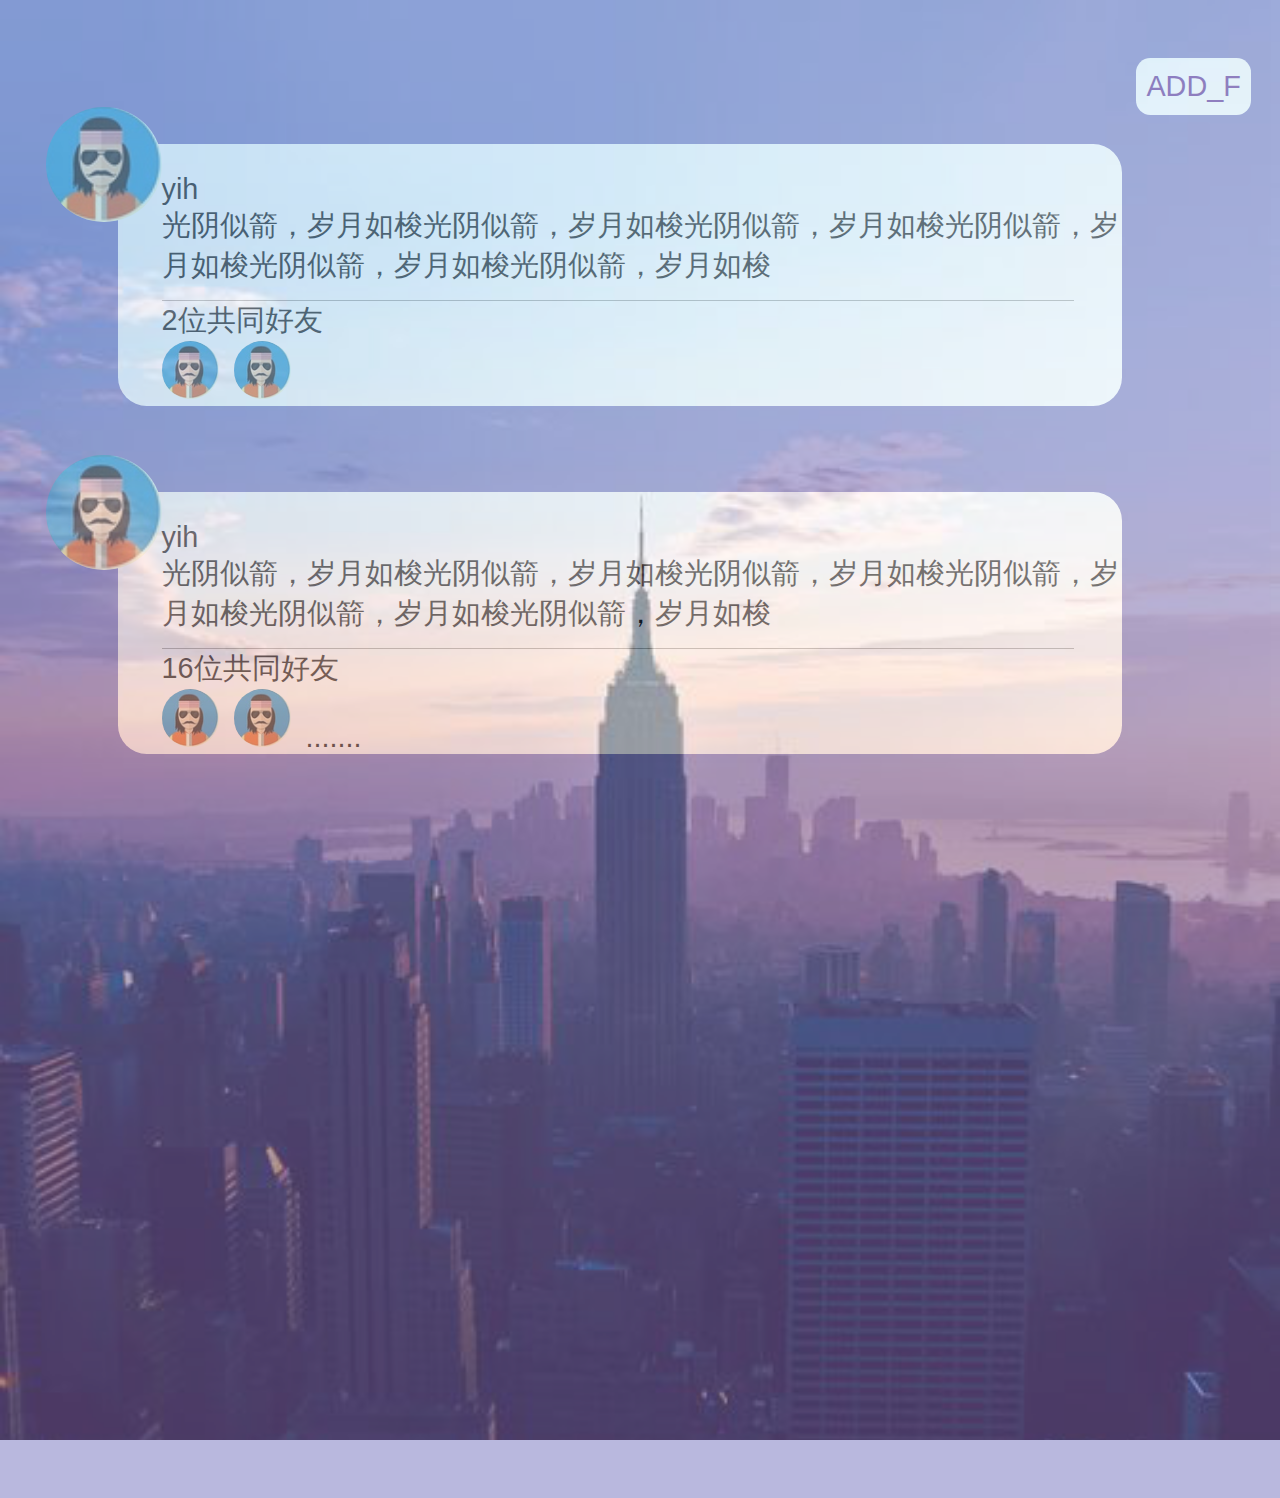
==== html/friend/friend.html @ 874a3557 "add new things" ====
<!DOCTYPE HTML>
<html>
<head>
    <meta charset="utf-8">
    <meta name="viewport" content="maximum-scale=1.0,minimum-scale=1.0,user-scalable=0,width=device-width,initial-scale=1.0"/>
    <meta name="format-detection" content="telephone=no,email=no,date=no,address=no">
    <title>好友列表</title>
    <link rel="stylesheet" type="text/css" href="../../css/common.css" />
    <link rel="stylesheet" type="text/css" href="../../css/friend.css" />
    <script type="text/javascript" src="../../script/api.js"></script>
</head>
<body>
   <div class="friend_bg">
   </div>
   <div class="friend_opacity">
       <a href="" onclick="add_friend()">ADD_F</a>
       <div class="friend_box">
           <img src="../../res/head.png" alt="" class="friend_logo">
           <div class="friend_detail">
               <p>yih</p>
               <p>光阴似箭，岁月如梭光阴似箭，岁月如梭光阴似箭，岁月如梭光阴似箭，岁月如梭光阴似箭，岁月如梭光阴似箭，岁月如梭</p>
               <div class="common_friend">
                   <p><span>2</span>位共同好友</p>
                   <p><img src="../../res/head.png" alt=""><img src="../../res/head.png" alt=""></p>
               </div>
           </div>
       </div>
       <div class="friend_box">
           <img src="../../res/head.png" alt="" class="friend_logo">
           <div class="friend_detail">
               <p>yih</p>
               <p>光阴似箭，岁月如梭光阴似箭，岁月如梭光阴似箭，岁月如梭光阴似箭，岁月如梭光阴似箭，岁月如梭光阴似箭，岁月如梭</p>
               <div class="common_friend">
                   <p><span>16</span>位共同好友</p>
                   <p><img src="../../res/head.png" alt=""><img src="../../res/head.png" alt="">.......</p>
               </div>
           </div>
       </div>
   </div>

</body>
<script type="text/javascript" src="../script/api.js"></script>
<script type="text/javascript">

    apiready = function(){
		
    };
    function add_friend(){
        api.openWin({
					    name: 'add_friend',
					    url: 'add_friend.html'
					});
    }
</script>
</html>
---- css/common.css ----
html{
    font-family: sans-serif;
}
html,body,header,section,footer,div,ul,ol,li,img,a,span,em,del,legend,center,strong,var,fieldset,form,label,dl,dt,dd,cite,input,hr,time,mark,code,figcaption,figure,textarea,h1,h2,h3,h4,h5,h6,p{
    margin:0;
    border:0;
    padding:0;
    font-style:normal;
}
html,body {
    background-color:#ffffff;
    -webkit-touch-callout:none;
    -webkit-text-size-adjust:none;
    -webkit-tap-highlight-color:rgba(0, 0, 0, 0);
    -webkit-user-select:none;
}
header,section,footer {
    position:relative;
}
ol,ul{
    list-style:none;
}
input,button,textarea {
    border:0;
    margin:0;
    padding:0;
    /*-webkit-appearance:none;*/
}
a:active, a:hover {
  outline: 0;
}
a, a:visited{
    text-decoration:none;
}

label, .wordWrap{
    word-wrap: break-word;
    word-break: break-all;
}
table {
  border-collapse: collapse;
  border-spacing: 0;
}
td,th {
  padding: 0;
}
.clearfix:after{
    content: ' ';
    display: block;
    clear: both;
    visibility:hidden;
    line-height: 0;
    height:0;
}
.loading_more{
    display: block;
    height: 1.5em;
    width: 100%;
}
.loading_more:before {
    display: inline-block; vertical-align: text-bottom;
    content: ' '; height: 16px; width: 16px; margin-right: 6px;
    background: url(../image/loading_more.gif) no-repeat center;
    -webkit-background-size: contain;
    background-size: contain;
} 
.loading_more:after {
    content: '加载更多';    
}

/*媒体查询*/
@media only screen and (min-width: 861px) {
    html { 
        font-size: 180%; 
    } 

}
@media only screen and (max-width: 860px) {
    html {
        font-size: 180%;
    } 
}
@media only screen and (max-width: 640px) { 
    html { 
        font-size: 150%; 
    }
}
@media only screen and (max-width: 450px) { 
    html { 
        font-size: 120%; 
    } 
}
@media only screen and (max-width: 360px) { 
    html { 
        font-size: 100%; 
    }
}
@media only screen and (max-width: 320px) { 
    html { 
        font-size: 90%; 
    }
}
@media only screen and (max-width: 250px) { 

    html { 
        font-size: 80%; 
    }
} 

/*none*/
.none{
   display:none;
}
/*清除浮动*/
.clear{
    clear:both;
}
---- css/friend.css ----
.friend_bg{
	background: url('../res/friend_bg.jpg') repeat-y;
	background-size:100%;
	width:100%;
	min-height: 50rem;	
}
.friend_opacity{
	padding-top: 2rem;
	position: absolute;
    top:0;
	z-index: 200;
	background-color: #7471bd;
	opacity: 0.5;
	width:100%;
	min-height: 50rem;
}
.friend_box{
	position:relative;
	width:95%;
	margin:3rem auto;
}
.friend_box img{
	border-radius: 50%;
}
.friend_logo{
	position: absolute;
	width:4rem;
	height: 4rem;
	top:-1.3rem;
	left:0.5rem;
}
.friend_detail{
   width:79%;
   padding-left: 1.5rem;
   padding-top:1rem; 
   background-color:#ffffff; 
   margin-left: 3rem;
   border-radius: 1rem;

}
.common_friend{
	border-top:1px solid #a3a3a1;
	width:95%;
	margin-top:0.5rem;
}
.common_friend img{
	width:2rem;
	height: 2rem;
	margin-right: 0.5rem;
}
.friend_opacity a{
	float:right;
	margin-right: 1rem;
	width:4rem;
	height:2rem;
	line-height: 2rem;
	text-align: center;
	background-color: #ffffff;
	border-radius: 0.5rem;

}
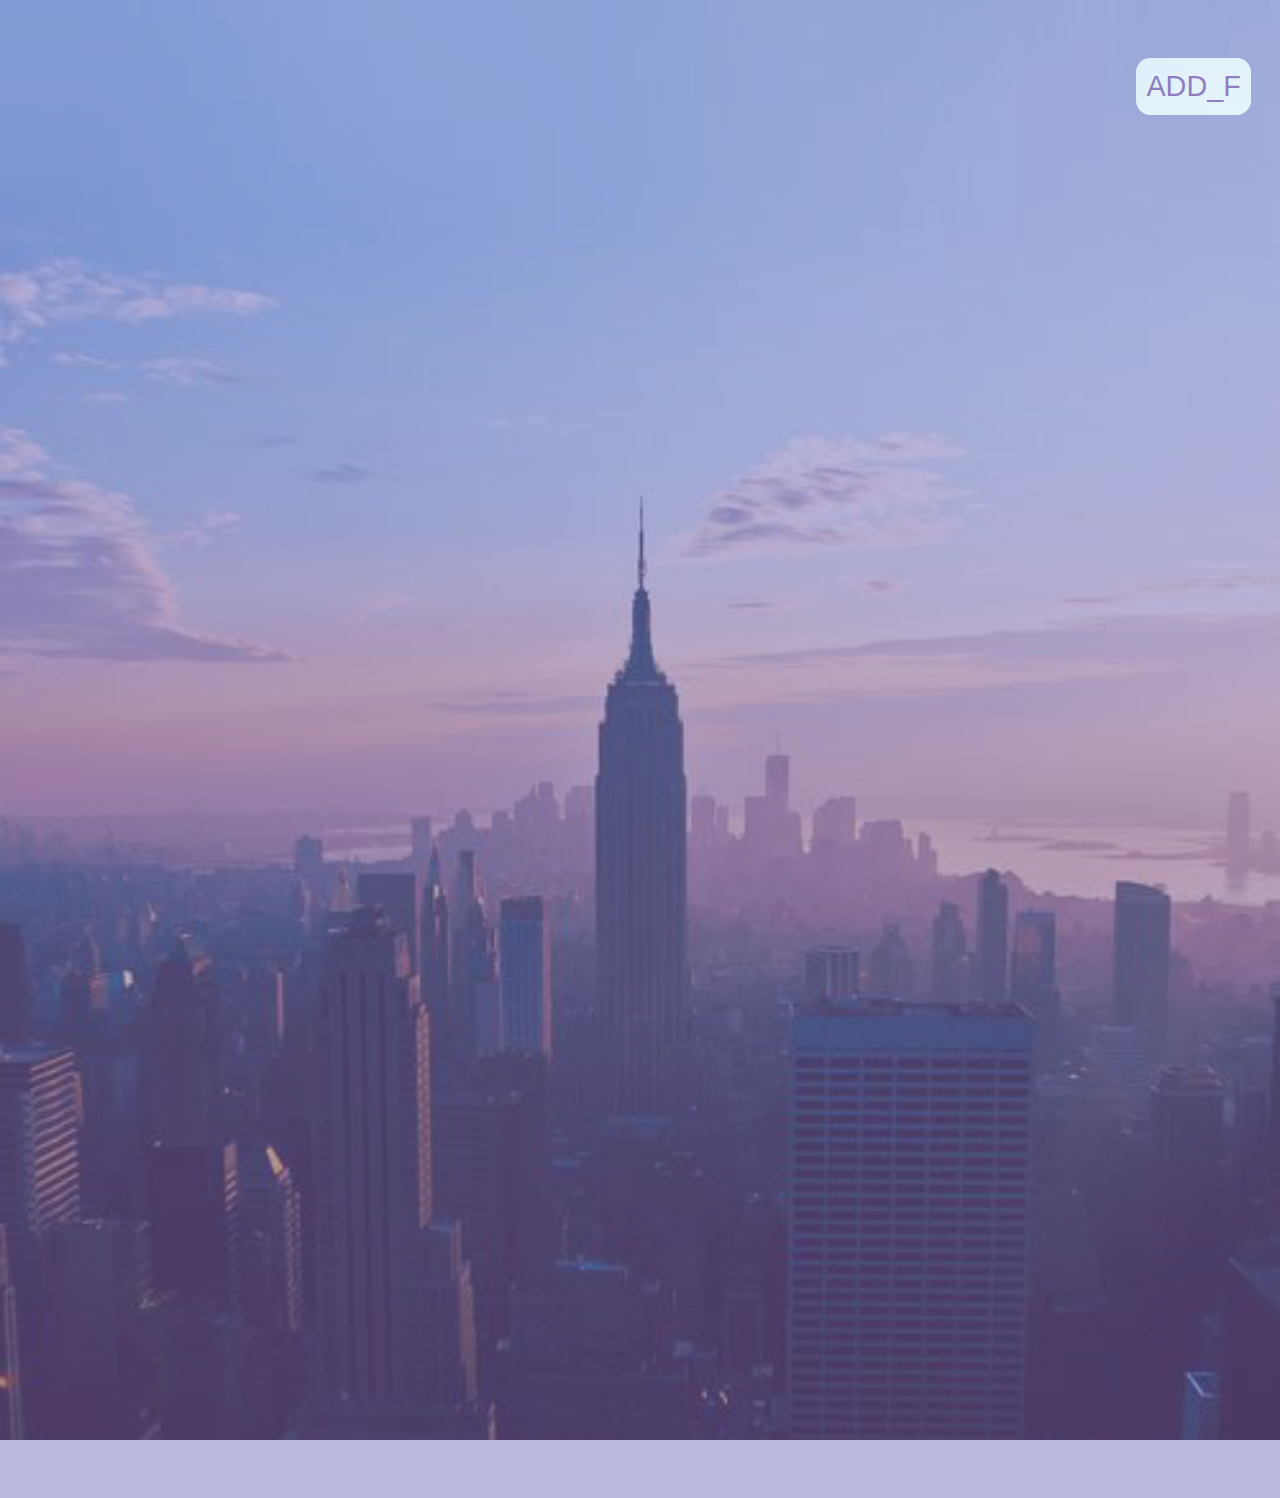
==== commit a069a8ef: "4-3" ====
--- a/html/friend/friend.html
+++ b/html/friend/friend.html
@@ -14,18 +14,23 @@
    </div>
    <div class="friend_opacity">
        <a href="" onclick="add_friend()">ADD_F</a>
-       <div class="friend_box">
+       <script id="friend" type="text/template">
+       {@each friendList as it}
+        <div class="friend_box">
            <img src="../../res/head.png" alt="" class="friend_logo">
            <div class="friend_detail">
-               <p>yih</p>
-               <p>光阴似箭，岁月如梭光阴似箭，岁月如梭光阴似箭，岁月如梭光阴似箭，岁月如梭光阴似箭，岁月如梭光阴似箭，岁月如梭</p>
+               <p>${it.fName}</p>
+               <p>${it.fContent}</p>
                <div class="common_friend">
-                   <p><span>2</span>位共同好友</p>
-                   <p><img src="../../res/head.png" alt=""><img src="../../res/head.png" alt=""></p>
+                   <p><span>${it.commentNum}</span>位共同好友</p>
+                   <p><img src="../../res/head.png" alt=""><img src="../../res/head.png" alt="">.......</p>
                </div>
            </div>
        </div>
-       <div class="friend_box">
+       {/@each}
+       </script>
+       
+       <!--<div class="friend_box">
            <img src="../../res/head.png" alt="" class="friend_logo">
            <div class="friend_detail">
                <p>yih</p>
@@ -35,15 +40,19 @@
                    <p><img src="../../res/head.png" alt=""><img src="../../res/head.png" alt="">.......</p>
                </div>
            </div>
-       </div>
+       </div>-->
    </div>
 
 </body>
-<script type="text/javascript" src="../script/api.js"></script>
+<script type="text/javascript" src="../../script/api.js"></script>
+<script type="text/javascript" src="../../script/constants.js"></script>
+<script type="text/javascript" src="../../script/zepto.js"></script>
+<script type="text/javascript" src="../../script/juicer.js"></script>
 <script type="text/javascript">
 
     apiready = function(){
-		
+		//请求好友
+		friend();
     };
     function add_friend(){
         api.openWin({
@@ -51,5 +60,29 @@
 					    url: 'add_friend.html'
 					});
     }
+    //请求好友ajax
+    function friend(){
+        var userId = localStorage.getItem('userId');
+	    api.ajax({
+	       url:FRIEND,
+	       method:'get',
+	       data:{
+	          value:{
+	             useId : useId
+	          }
+	       }
+	    },function(ret , err){
+	       if(ret.code){
+	          var data = ret.data,
+	              friendTpl = $('#friend').html(),
+	              friendListHtml = juicer(friendTpl, {friendList: data.friendList});
+	       }else{
+	        console.log("ajax错误");
+	       }
+	    
+	    
+	    });
+    
+    }
 </script>
 </html>